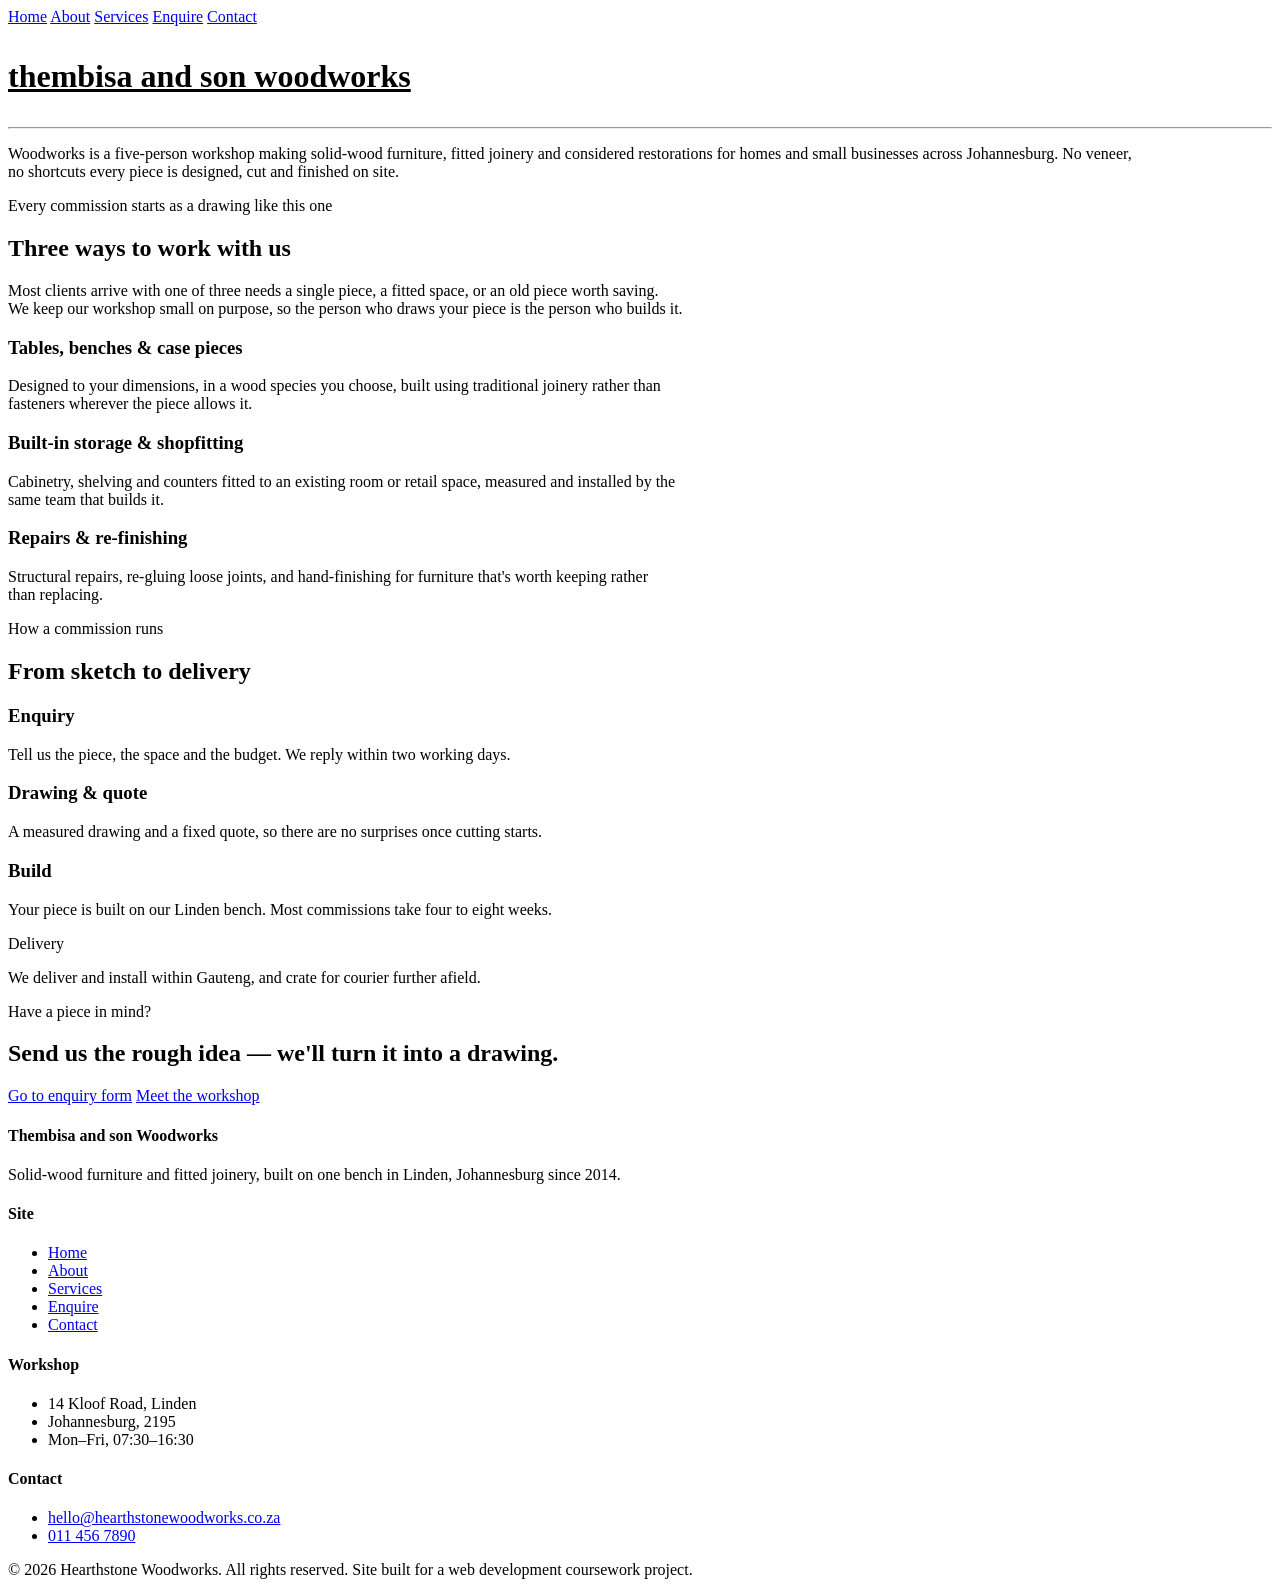
==== websites/index.html @ bcc0bc66 "Add files via upload" ====
<!DOCTYPE html>
<html>
    <head>
        <title>Index</title>
    </head>
<body>
    <div>
        <a href="index.html">Home</a>
        <a href="about.html">About</a>
        <a href="services.html">Services</a>
        <a href="enquiry.html">Enquire</a>
        <a href="contact.html">Contact</a>
    </div>
    <div>
    <h1><p class="text-center" ><u>thembisa and son woodworks</u></p></h1>
    </div>
    <hr>
<p> Woodworks is a five-person workshop making solid-wood furniture, fitted joinery and considered restorations for homes and small businesses across Johannesburg. No veneer,
    <br> no shortcuts every piece is designed, cut and finished on site.</p>
    <p>Every commission starts as a drawing like this one</p>
    
        <h2>Three ways to work with us</h2>
        <p>Most clients arrive with one of three needs a single piece, a fitted space, or an old piece worth saving. 
            <br>We keep our workshop small on purpose, so the person who draws your piece is the person who builds it.</p>

          <h3>Tables, benches &amp; case pieces</h3>
          <p>Designed to your dimensions, in a wood species you choose, built using traditional joinery rather than 
            <br> fasteners wherever the piece allows it.</p>
                      <h3>Built-in storage &amp; shopfitting</h3>
          <p>Cabinetry, shelving and counters fitted to an existing room or retail space, measured and installed by the 
            <br>same team that builds it.</p>
                      <h3>Repairs &amp; re-finishing</h3>
          <p>Structural repairs, re-gluing loose joints, and hand-finishing for furniture that's worth keeping rather
            <br> than replacing.</p>
                    <p>How a commission runs</p>
        <h2>From sketch to delivery</h2>
          <h3>Enquiry</h3>
          <p>Tell us the piece, the space and the budget. We reply within two working days.</p>
          <h3>Drawing &amp; quote</h3>
          <p>A measured drawing and a fixed quote, so there are no surprises once cutting starts.</p>
          <h3>Build</h3>
          <p>Your piece is built on our Linden bench. Most commissions take four to eight weeks.</p
          <h3>Delivery</h3>
          <p>We deliver and install within Gauteng, and crate for courier further afield.</p>
        <div class="wrap-inner text-center">
      <p class="eyebrow" style="justify-content:center;">Have a piece in mind?</p>
      <h2>Send us the rough idea — we'll turn it into a drawing.</h2>
      <div class="hero-actions" style="justify-content:center;">
        <a class="btn" href="enquiry.html">Go to enquiry form</a>
        <a class="btn btn-outline" href="about.html">Meet the workshop</a>
      </div>
  <div class="footer-grid">
    <div>
      <h4>Thembisa and son Woodworks</h4>
      <p>Solid-wood furniture and fitted joinery, built on one bench in Linden, Johannesburg since 2014.</p>
    </div>
    <div>
      <h4>Site</h4>
      <ul>
        <li><a href="index.html">Home</a></li>
        <li><a href="about.html">About</a></li>
        <li><a href="services.html">Services</a></li>
        <li><a href="enquiry.html">Enquire</a></li>
        <li><a href="contact.html">Contact</a></li>
      </ul>
    </div>
    <div>
      <h4>Workshop</h4>
      <ul>
        <li>14 Kloof Road, Linden</li>
        <li>Johannesburg, 2195</li>
        <li>Mon–Fri, 07:30–16:30</li>
      </ul>
    </div>
    <div>
      <h4>Contact</h4>
      <ul>
        <li><a href="mailto:hello@Thembisonwoodworks.co.za">hello@hearthstonewoodworks.co.za</a></li>
        <li><a href="tel:+27114567890">011 456 7890</a></li>
      </ul>
    </div>
  </div>
  <div class="footer-bottom">
    <span>&copy; <span data-year>2026</span> Hearthstone Woodworks. All rights reserved.</span>
    <span>Site built for a web development coursework project.</span>
  </div>
</footer>
 
</body>
</html>









</body>



</html>
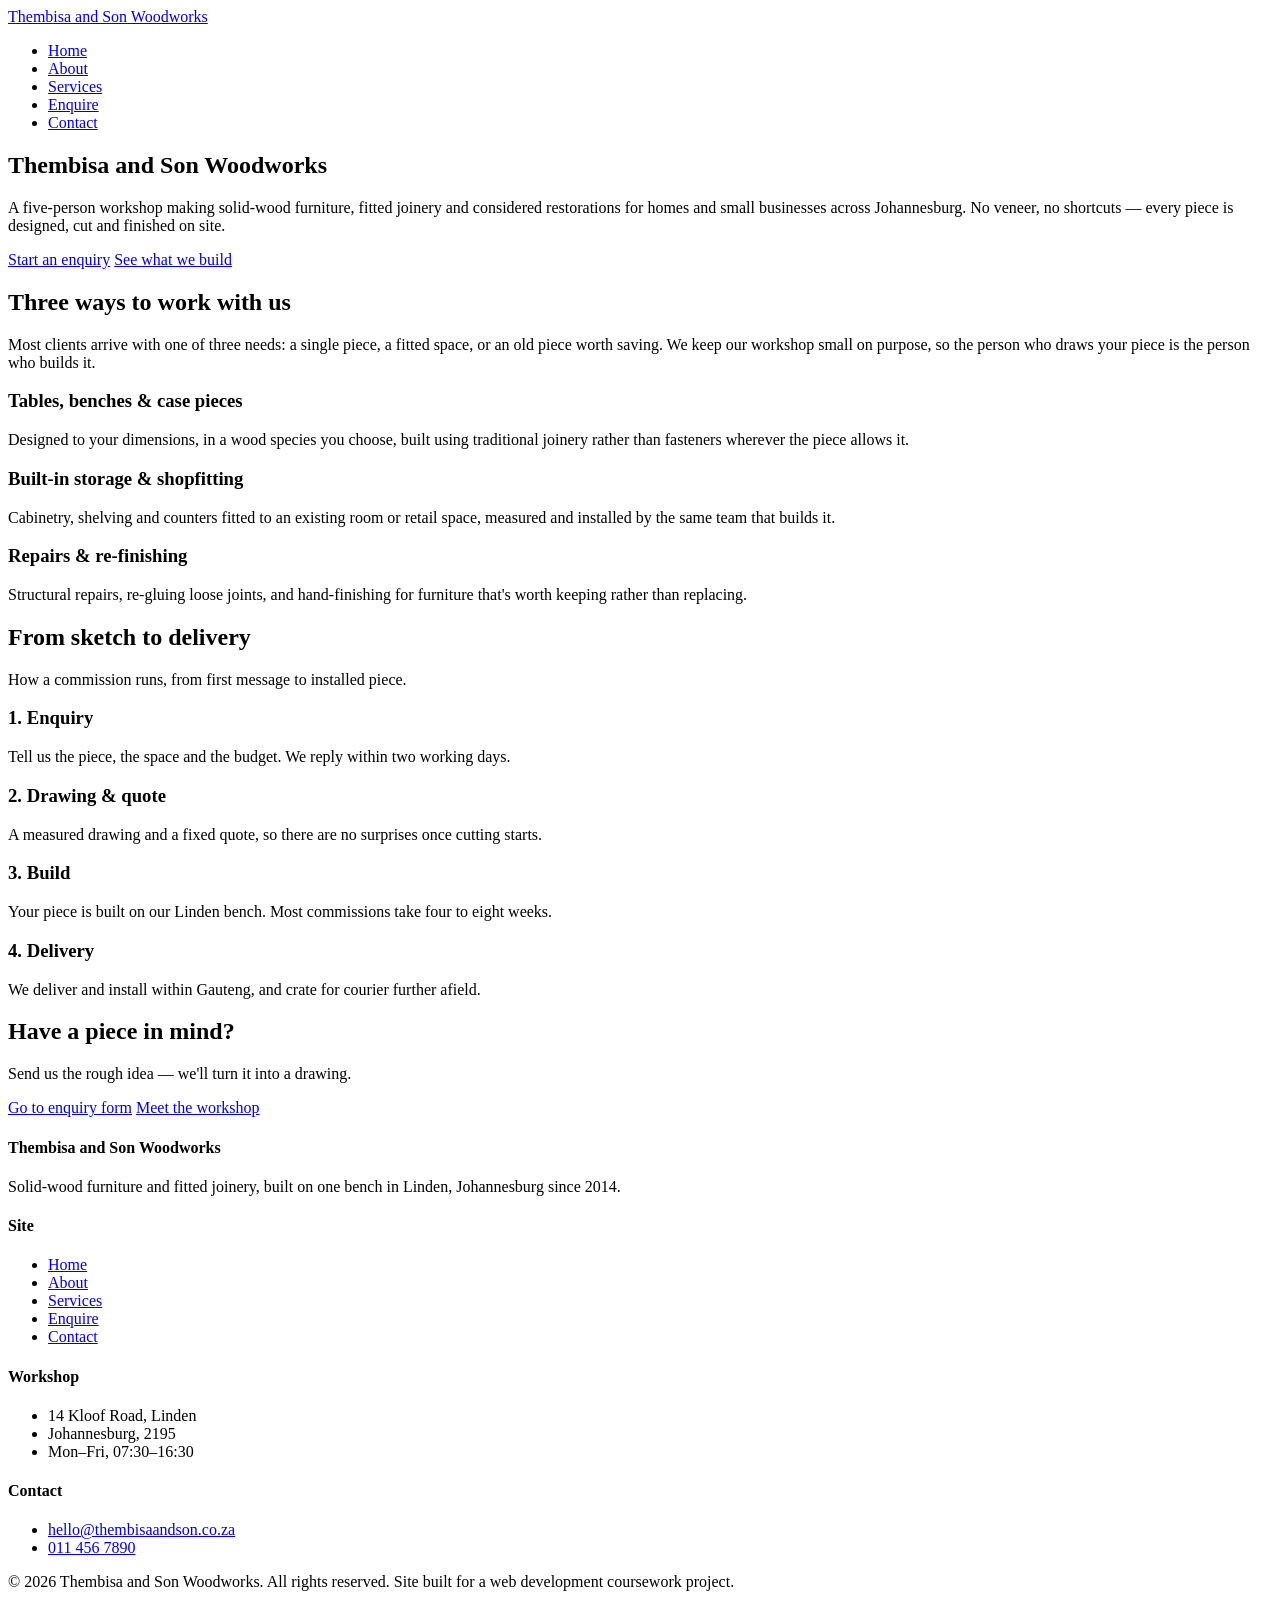
==== commit d8ec828b: "Refactor index.html for improved structure and content Updated the index.html file to improve struct" ====
--- a/websites/index.html
+++ b/websites/index.html
@@ -1,104 +1,158 @@
 <!DOCTYPE html>
-<html>
-    <head>
-        <title>Index</title>
-    </head>
+<html lang="en">
+<head>
+  <meta charset="UTF-8">
+  <meta name="viewport" content="width=device-width, initial-scale=1.0">
+  <title>Home | Thembisa and Son Woodworks</title>
+  <link rel="stylesheet" href="css/style.css">
+</head>
 <body>
-    <div>
-        <a href="index.html">Home</a>
-        <a href="about.html">About</a>
-        <a href="services.html">Services</a>
-        <a href="enquiry.html">Enquire</a>
-        <a href="contact.html">Contact</a>
-    </div>
-    <div>
-    <h1><p class="text-center" ><u>thembisa and son woodworks</u></p></h1>
-    </div>
-    <hr>
-<p> Woodworks is a five-person workshop making solid-wood furniture, fitted joinery and considered restorations for homes and small businesses across Johannesburg. No veneer,
-    <br> no shortcuts every piece is designed, cut and finished on site.</p>
-    <p>Every commission starts as a drawing like this one</p>
-    
-        <h2>Three ways to work with us</h2>
-        <p>Most clients arrive with one of three needs a single piece, a fitted space, or an old piece worth saving. 
-            <br>We keep our workshop small on purpose, so the person who draws your piece is the person who builds it.</p>
 
-          <h3>Tables, benches &amp; case pieces</h3>
-          <p>Designed to your dimensions, in a wood species you choose, built using traditional joinery rather than 
-            <br> fasteners wherever the piece allows it.</p>
-                      <h3>Built-in storage &amp; shopfitting</h3>
-          <p>Cabinetry, shelving and counters fitted to an existing room or retail space, measured and installed by the 
-            <br>same team that builds it.</p>
-                      <h3>Repairs &amp; re-finishing</h3>
-          <p>Structural repairs, re-gluing loose joints, and hand-finishing for furniture that's worth keeping rather
-            <br> than replacing.</p>
-                    <p>How a commission runs</p>
-        <h2>From sketch to delivery</h2>
-          <h3>Enquiry</h3>
-          <p>Tell us the piece, the space and the budget. We reply within two working days.</p>
-          <h3>Drawing &amp; quote</h3>
-          <p>A measured drawing and a fixed quote, so there are no surprises once cutting starts.</p>
-          <h3>Build</h3>
-          <p>Your piece is built on our Linden bench. Most commissions take four to eight weeks.</p
-          <h3>Delivery</h3>
-          <p>We deliver and install within Gauteng, and crate for courier further afield.</p>
-        <div class="wrap-inner text-center">
-      <p class="eyebrow" style="justify-content:center;">Have a piece in mind?</p>
-      <h2>Send us the rough idea — we'll turn it into a drawing.</h2>
-      <div class="hero-actions" style="justify-content:center;">
-        <a class="btn" href="enquiry.html">Go to enquiry form</a>
-        <a class="btn btn-outline" href="about.html">Meet the workshop</a>
-      </div>
-  <div class="footer-grid">
-    <div>
-      <h4>Thembisa and son Woodworks</h4>
-      <p>Solid-wood furniture and fitted joinery, built on one bench in Linden, Johannesburg since 2014.</p>
-    </div>
-    <div>
-      <h4>Site</h4>
-      <ul>
-        <li><a href="index.html">Home</a></li>
+  <!-- ===== Site header and main navigation ===== -->
+  <header class="site-header">
+    <nav class="nav" aria-label="Primary">
+      <a class="brand" href="index.html">Thembisa and Son Woodworks</a>
+      <ul class="nav-links">
+        <li><a href="index.html" aria-current="page">Home</a></li>
         <li><a href="about.html">About</a></li>
         <li><a href="services.html">Services</a></li>
         <li><a href="enquiry.html">Enquire</a></li>
         <li><a href="contact.html">Contact</a></li>
       </ul>
+    </nav>
+  </header>
+
+  <main>
+
+    <!-- ===== Hero section ===== -->
+    <section class="hero">
+      <div class="wrap">
+        <h1>Thembisa and Son Woodworks</h1>
+        <p class="lede">A five-person workshop making solid-wood furniture, fitted joinery and
+          considered restorations for homes and small businesses across Johannesburg.
+          No veneer, no shortcuts — every piece is designed, cut and finished on site.</p>
+        <div class="hero-actions">
+          <a class="btn" href="enquiry.html">Start an enquiry</a>
+          <a class="btn btn-outline" href="services.html">See what we build</a>
+        </div>
+      </div>
+    </section>
+
+    <!-- ===== Three ways to work with us ===== -->
+    <section class="section">
+      <div class="wrap">
+        <h2>Three ways to work with us</h2>
+        <p>Most clients arrive with one of three needs: a single piece, a fitted space, or an old
+          piece worth saving. We keep our workshop small on purpose, so the person who draws your
+          piece is the person who builds it.</p>
+
+        <div class="grid grid-3">
+          <article class="card">
+            <h3>Tables, benches &amp; case pieces</h3>
+            <p>Designed to your dimensions, in a wood species you choose, built using traditional
+              joinery rather than fasteners wherever the piece allows it.</p>
+          </article>
+
+          <article class="card">
+            <h3>Built-in storage &amp; shopfitting</h3>
+            <p>Cabinetry, shelving and counters fitted to an existing room or retail space,
+              measured and installed by the same team that builds it.</p>
+          </article>
+
+          <article class="card">
+            <h3>Repairs &amp; re-finishing</h3>
+            <p>Structural repairs, re-gluing loose joints, and hand-finishing for furniture
+              that's worth keeping rather than replacing.</p>
+          </article>
+        </div>
+      </div>
+    </section>
+
+    <!-- ===== How a commission runs ===== -->
+    <section class="section section-alt">
+      <div class="wrap">
+        <h2>From sketch to delivery</h2>
+        <p>How a commission runs, from first message to installed piece.</p>
+
+        <div class="grid grid-4">
+          <article class="card">
+            <h3>1. Enquiry</h3>
+            <p>Tell us the piece, the space and the budget. We reply within two working days.</p>
+          </article>
+
+          <article class="card">
+            <h3>2. Drawing &amp; quote</h3>
+            <p>A measured drawing and a fixed quote, so there are no surprises once cutting starts.</p>
+          </article>
+
+          <article class="card">
+            <h3>3. Build</h3>
+            <p>Your piece is built on our Linden bench. Most commissions take four to eight weeks.</p>
+          </article>
+
+          <article class="card">
+            <h3>4. Delivery</h3>
+            <p>We deliver and install within Gauteng, and crate for courier further afield.</p>
+          </article>
+        </div>
+      </div>
+    </section>
+
+    <!-- ===== Call to action ===== -->
+    <section class="section center-text">
+      <div class="wrap">
+        <h2>Have a piece in mind?</h2>
+        <p class="lede">Send us the rough idea — we'll turn it into a drawing.</p>
+        <div class="hero-actions">
+          <a class="btn" href="enquiry.html">Go to enquiry form</a>
+          <a class="btn btn-outline" href="about.html">Meet the workshop</a>
+        </div>
+      </div>
+    </section>
+
+  </main>
+
+  <!-- ===== Site footer ===== -->
+  <footer class="site-footer">
+    <div class="wrap">
+      <div class="grid grid-4">
+        <div>
+          <h4>Thembisa and Son Woodworks</h4>
+          <p>Solid-wood furniture and fitted joinery, built on one bench in Linden,
+            Johannesburg since 2014.</p>
+        </div>
+        <div>
+          <h4>Site</h4>
+          <ul>
+            <li><a href="index.html">Home</a></li>
+            <li><a href="about.html">About</a></li>
+            <li><a href="services.html">Services</a></li>
+            <li><a href="enquiry.html">Enquire</a></li>
+            <li><a href="contact.html">Contact</a></li>
+          </ul>
+        </div>
+        <div>
+          <h4>Workshop</h4>
+          <ul>
+            <li>14 Kloof Road, Linden</li>
+            <li>Johannesburg, 2195</li>
+            <li>Mon–Fri, 07:30–16:30</li>
+          </ul>
+        </div>
+        <div>
+          <h4>Contact</h4>
+          <ul>
+            <li><a href="mailto:hello@thembisaandson.co.za">hello@thembisaandson.co.za</a></li>
+            <li><a href="tel:+27114567890">011 456 7890</a></li>
+          </ul>
+        </div>
+      </div>
+      <div class="footer-bottom">
+        <span>&copy; 2026 Thembisa and Son Woodworks. All rights reserved.</span>
+        <span>Site built for a web development coursework project.</span>
+      </div>
     </div>
-    <div>
-      <h4>Workshop</h4>
-      <ul>
-        <li>14 Kloof Road, Linden</li>
-        <li>Johannesburg, 2195</li>
-        <li>Mon–Fri, 07:30–16:30</li>
-      </ul>
-    </div>
-    <div>
-      <h4>Contact</h4>
-      <ul>
-        <li><a href="mailto:hello@Thembisonwoodworks.co.za">hello@hearthstonewoodworks.co.za</a></li>
-        <li><a href="tel:+27114567890">011 456 7890</a></li>
-      </ul>
-    </div>
-  </div>
-  <div class="footer-bottom">
-    <span>&copy; <span data-year>2026</span> Hearthstone Woodworks. All rights reserved.</span>
-    <span>Site built for a web development coursework project.</span>
-  </div>
-</footer>
- 
+  </footer>
+
 </body>
 </html>
-
-
-
-
-
-
-
-
-
-</body>
-
-
-
-</html>
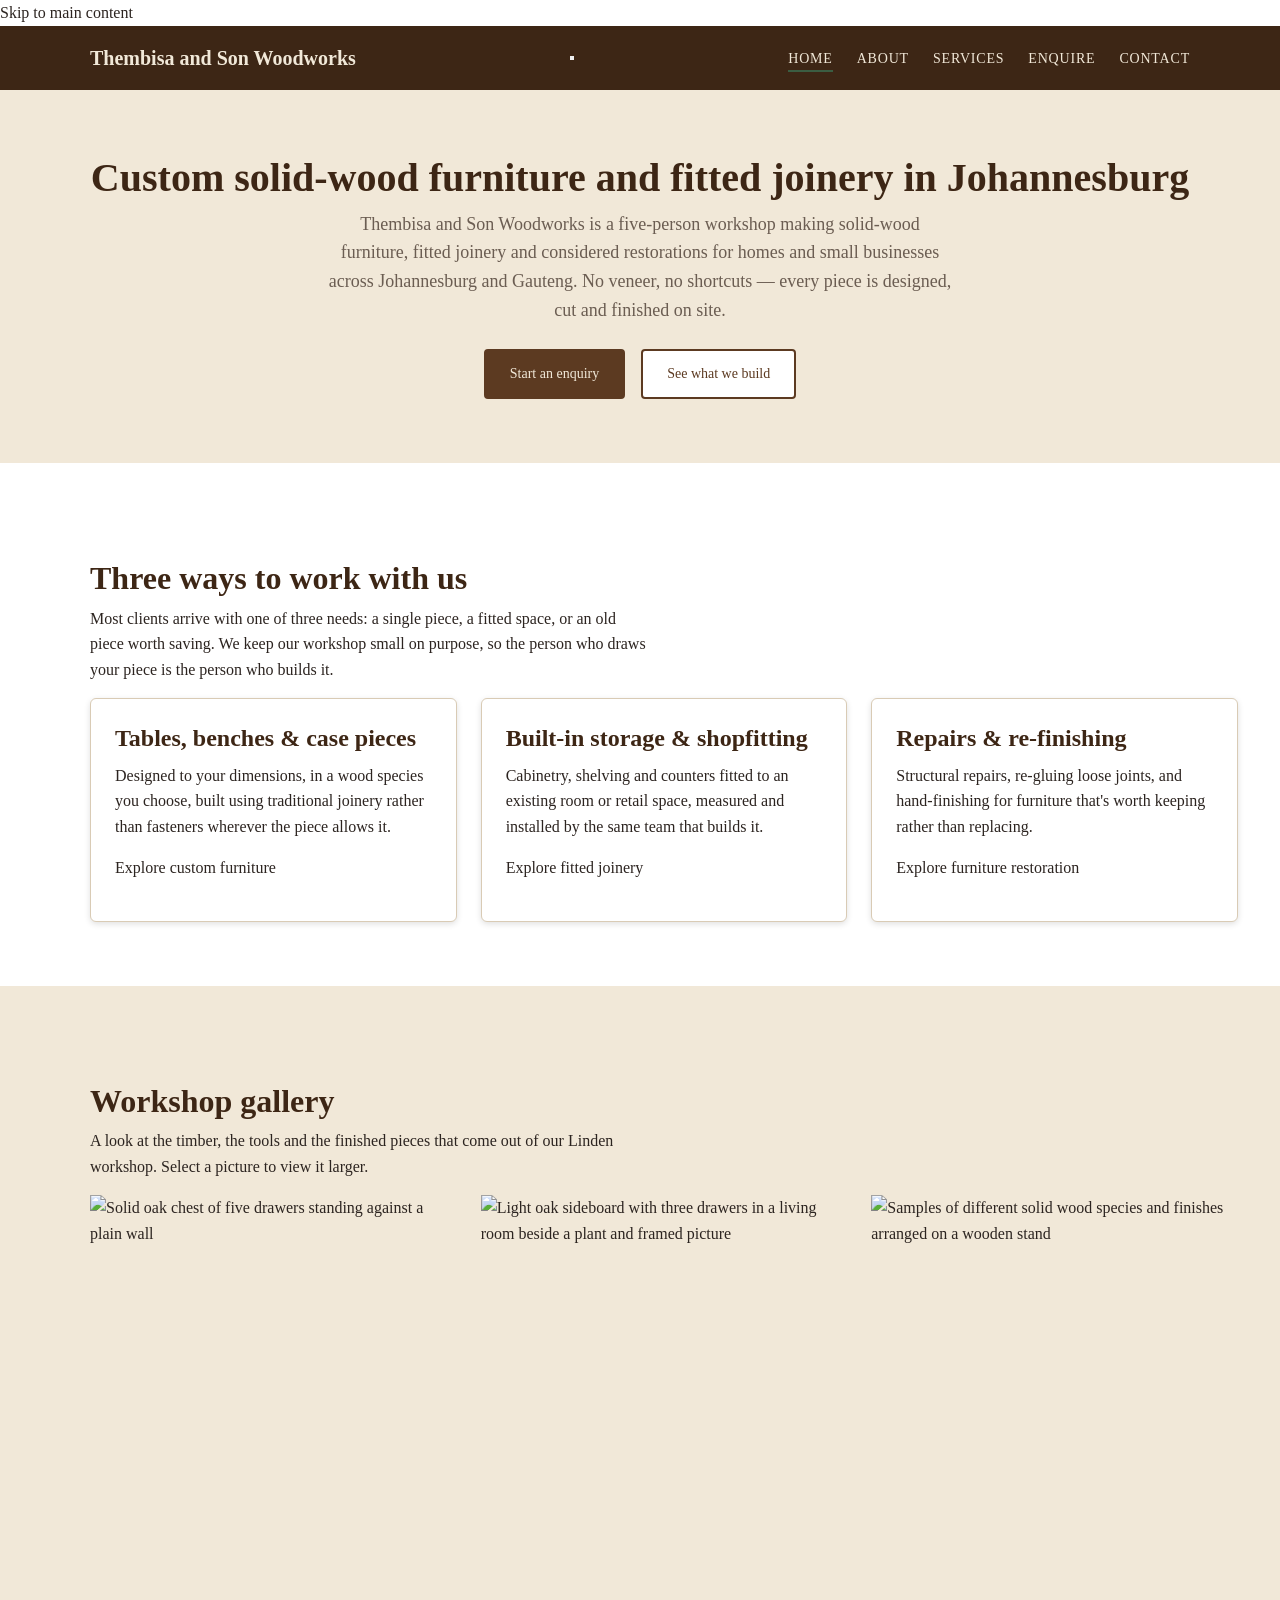
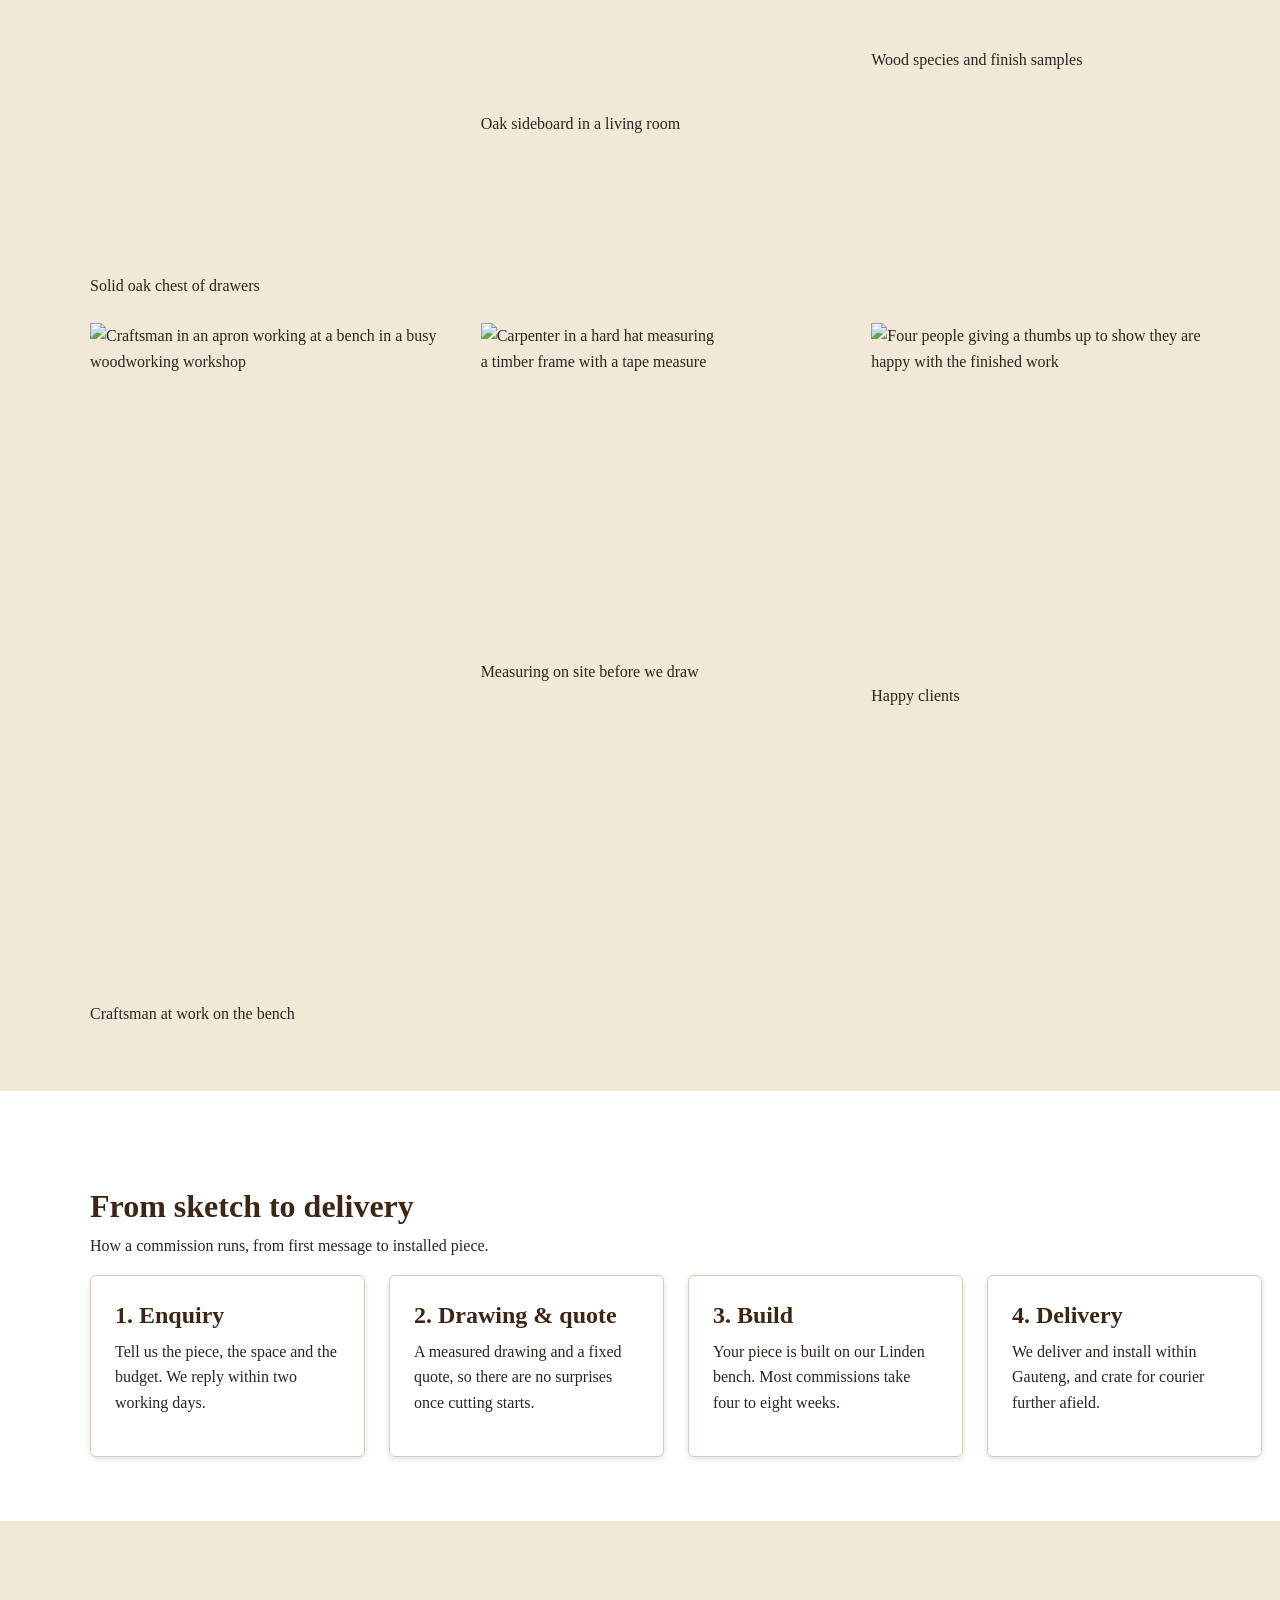
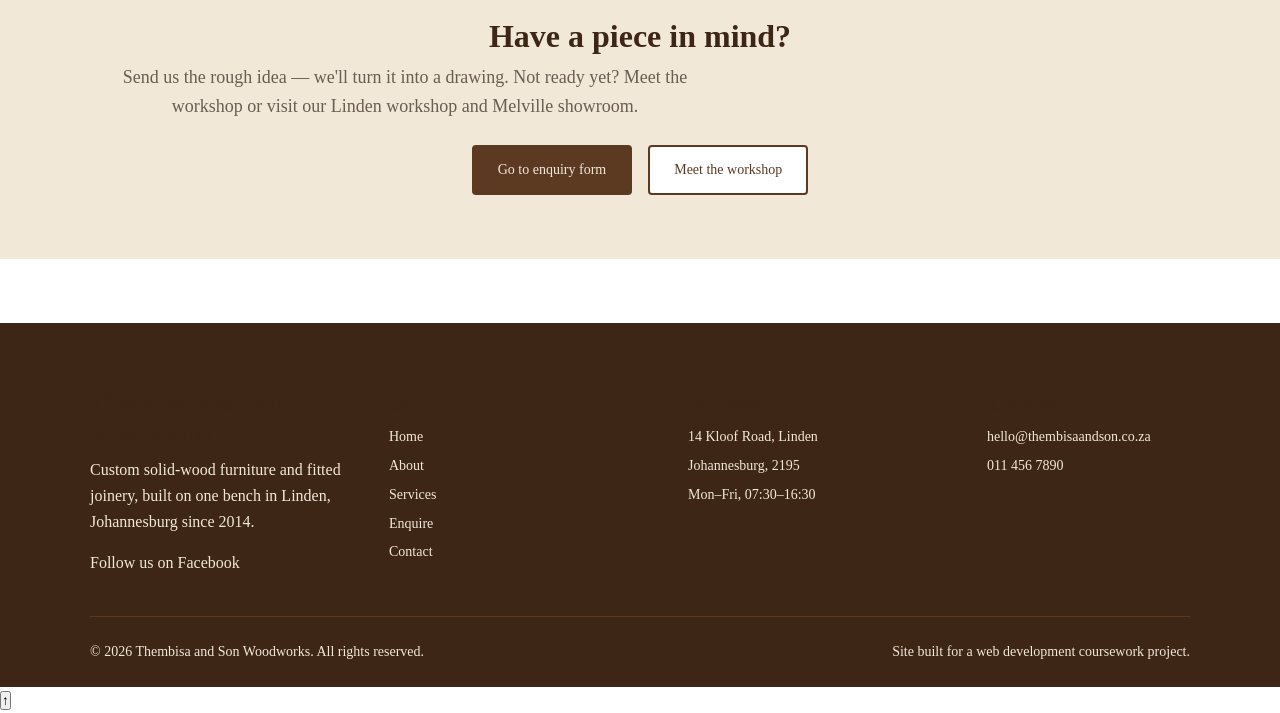
==== commit 65a2a8c6: "Revise index.html for SEO and site structure improvements Updated the index.html file to enhance SEO" ====
--- a/websites/index.html
+++ b/websites/index.html
@@ -3,16 +3,69 @@
 <head>
   <meta charset="UTF-8">
   <meta name="viewport" content="width=device-width, initial-scale=1.0">
-  <title>Home | Thembisa and Son Woodworks</title>
+  <title>Custom Furniture Johannesburg | Thembisa and Son Woodworks</title>
+  <meta name="description" content="Custom solid-wood furniture, fitted joinery and restoration in Johannesburg. A small Linden workshop building tables, cabinetry and shopfits since 2014.">
+  <link rel="canonical" href="https://thembisaandson.co.za/">
+  <meta name="theme-color" content="#3d2615">
+  <meta http-equiv="Content-Security-Policy" content="default-src 'self'; script-src 'self'; style-src 'self' https://fonts.googleapis.com; font-src https://fonts.gstatic.com; img-src 'self' data: https://tile.openstreetmap.org; connect-src 'self' https://formspree.io; form-action 'self' https://formspree.io mailto:; base-uri 'self'; object-src 'none'">
+  <meta name="referrer" content="strict-origin-when-cross-origin">
+
+  <!-- Open Graph / social sharing -->
+  <meta property="og:type" content="website">
+  <meta property="og:site_name" content="Thembisa and Son Woodworks">
+  <meta property="og:title" content="Custom Furniture Johannesburg | Thembisa and Son Woodworks">
+  <meta property="og:description" content="Custom solid-wood furniture, fitted joinery and restoration in Johannesburg. A small Linden workshop building tables, cabinetry and shopfits since 2014.">
+  <meta property="og:url" content="https://thembisaandson.co.za/">
+  <meta property="og:image" content="https://thembisaandson.co.za/images/oak-sideboard-living-room.jpg">
+  <meta property="og:locale" content="en_ZA">
+  <meta name="twitter:card" content="summary_large_image">
+
+  <link rel="icon" href="images/favicon.svg" type="image/svg+xml">
+  <link rel="preconnect" href="https://fonts.googleapis.com">
+  <link rel="preconnect" href="https://fonts.gstatic.com" crossorigin>
+  <link rel="stylesheet" href="https://fonts.googleapis.com/css2?family=Merriweather:wght@400;700&family=Open+Sans:wght@400;600&display=swap">
   <link rel="stylesheet" href="css/style.css">
+  <script type="application/ld+json">
+  {
+    "@context": "https://schema.org",
+    "@type": "FurnitureStore",
+    "name": "Thembisa and Son Woodworks",
+    "description": "Custom solid-wood furniture, fitted joinery, shopfitting and furniture restoration in Johannesburg, Gauteng.",
+    "url": "https://thembisaandson.co.za/",
+    "image": "https://thembisaandson.co.za/images/oak-sideboard-living-room.jpg",
+    "telephone": "+27114567890",
+    "email": "hello@thembisaandson.co.za",
+    "foundingDate": "2014",
+    "address": {
+      "@type": "PostalAddress",
+      "streetAddress": "14 Kloof Road, Linden",
+      "addressLocality": "Johannesburg",
+      "addressRegion": "Gauteng",
+      "postalCode": "2195",
+      "addressCountry": "ZA"
+    },
+    "geo": { "@type": "GeoCoordinates", "latitude": -26.1364, "longitude": 28.0030 },
+    "openingHoursSpecification": [{
+      "@type": "OpeningHoursSpecification",
+      "dayOfWeek": ["Monday", "Tuesday", "Wednesday", "Thursday", "Friday"],
+      "opens": "07:30",
+      "closes": "16:30"
+    }],
+    "areaServed": { "@type": "AdministrativeArea", "name": "Gauteng" }
+  }
+  </script>
 </head>
 <body>
+  <a class="skip-link" href="#main">Skip to main content</a>
 
   <!-- ===== Site header and main navigation ===== -->
   <header class="site-header">
     <nav class="nav" aria-label="Primary">
       <a class="brand" href="index.html">Thembisa and Son Woodworks</a>
-      <ul class="nav-links">
+      <button class="nav-toggle" type="button" aria-expanded="false" aria-controls="primary-nav" aria-label="Open menu">
+        <span class="nav-toggle-bar"></span>
+      </button>
+      <ul class="nav-links" id="primary-nav">
         <li><a href="index.html" aria-current="page">Home</a></li>
         <li><a href="about.html">About</a></li>
         <li><a href="services.html">Services</a></li>
@@ -22,15 +75,15 @@
     </nav>
   </header>
 
-  <main>
+  <main id="main">
 
     <!-- ===== Hero section ===== -->
     <section class="hero">
       <div class="wrap">
-        <h1>Thembisa and Son Woodworks</h1>
-        <p class="lede">A five-person workshop making solid-wood furniture, fitted joinery and
-          considered restorations for homes and small businesses across Johannesburg.
-          No veneer, no shortcuts — every piece is designed, cut and finished on site.</p>
+        <h1>Custom solid-wood furniture and fitted joinery in Johannesburg</h1>
+        <p class="lede">Thembisa and Son Woodworks is a five-person workshop making solid-wood furniture,
+          fitted joinery and considered restorations for homes and small businesses across Johannesburg
+          and Gauteng. No veneer, no shortcuts &mdash; every piece is designed, cut and finished on site.</p>
         <div class="hero-actions">
           <a class="btn" href="enquiry.html">Start an enquiry</a>
           <a class="btn btn-outline" href="services.html">See what we build</a>
@@ -47,50 +100,112 @@
           piece is the person who builds it.</p>
 
         <div class="grid grid-3">
-          <article class="card">
+          <article class="card reveal">
             <h3>Tables, benches &amp; case pieces</h3>
             <p>Designed to your dimensions, in a wood species you choose, built using traditional
               joinery rather than fasteners wherever the piece allows it.</p>
-          </article>
-
-          <article class="card">
+            <p><a class="text-link" href="services.html?q=table">Explore custom furniture</a></p>
+          </article>
+
+          <article class="card reveal">
             <h3>Built-in storage &amp; shopfitting</h3>
             <p>Cabinetry, shelving and counters fitted to an existing room or retail space,
               measured and installed by the same team that builds it.</p>
-          </article>
-
-          <article class="card">
+            <p><a class="text-link" href="services.html?q=shopfitting">Explore fitted joinery</a></p>
+          </article>
+
+          <article class="card reveal">
             <h3>Repairs &amp; re-finishing</h3>
             <p>Structural repairs, re-gluing loose joints, and hand-finishing for furniture
               that's worth keeping rather than replacing.</p>
-          </article>
+            <p><a class="text-link" href="services.html?q=repair">Explore furniture restoration</a></p>
+          </article>
+        </div>
+      </div>
+    </section>
+
+    <!-- ===== Gallery with lightbox ===== -->
+    <section class="section section-alt" id="gallery">
+      <div class="wrap">
+        <h2>Workshop gallery</h2>
+        <p>A look at the timber, the tools and the finished pieces that come out of our Linden
+          workshop. Select a picture to view it larger.</p>
+
+        <div class="grid grid-3 gallery">
+          <figure class="gallery-item reveal">
+            <a href="images/oak-chest-of-drawers.jpg" data-lightbox data-caption="Solid oak chest of drawers">
+              <img src="images/oak-chest-of-drawers.jpg" width="452" height="678" loading="lazy" decoding="async"
+                alt="Solid oak chest of five drawers standing against a plain wall">
+            </a>
+            <figcaption>Solid oak chest of drawers</figcaption>
+          </figure>
+
+          <figure class="gallery-item reveal">
+            <a href="images/oak-sideboard-living-room.jpg" data-lightbox data-caption="Oak sideboard in a living room">
+              <img src="images/oak-sideboard-living-room.jpg" width="387" height="516" loading="lazy" decoding="async"
+                alt="Light oak sideboard with three drawers in a living room beside a plant and framed picture">
+            </a>
+            <figcaption>Oak sideboard in a living room</figcaption>
+          </figure>
+
+          <figure class="gallery-item reveal">
+            <a href="images/solid-wood-species-samples.jpg" data-lightbox data-caption="Solid wood species and finish samples">
+              <img src="images/solid-wood-species-samples.jpg" width="678" height="452" loading="lazy" decoding="async"
+                alt="Samples of different solid wood species and finishes arranged on a wooden stand">
+            </a>
+            <figcaption>Wood species and finish samples</figcaption>
+          </figure>
+
+          <figure class="gallery-item reveal">
+            <a href="images/craftsman-planing-oak-workshop.jpg" data-lightbox data-caption="Craftsman at work on the bench">
+              <img src="images/craftsman-planing-oak-workshop.jpg" width="452" height="678" loading="lazy" decoding="async"
+                alt="Craftsman in an apron working at a bench in a busy woodworking workshop">
+            </a>
+            <figcaption>Craftsman at work on the bench</figcaption>
+          </figure>
+
+          <figure class="gallery-item reveal">
+            <a href="images/carpenter-measuring-timber-frame.jpg" data-lightbox data-caption="Measuring on site before we draw">
+              <img src="images/carpenter-measuring-timber-frame.jpg" width="240" height="336" loading="lazy" decoding="async"
+                alt="Carpenter in a hard hat measuring a timber frame with a tape measure">
+            </a>
+            <figcaption>Measuring on site before we draw</figcaption>
+          </figure>
+
+          <figure class="gallery-item reveal">
+            <a href="images/happy-clients-thumbs-up.jpg" data-lightbox data-caption="Happy clients">
+              <img src="images/happy-clients-thumbs-up.jpg" width="540" height="360" loading="lazy" decoding="async"
+                alt="Four people giving a thumbs up to show they are happy with the finished work">
+            </a>
+            <figcaption>Happy clients</figcaption>
+          </figure>
         </div>
       </div>
     </section>
 
     <!-- ===== How a commission runs ===== -->
-    <section class="section section-alt">
+    <section class="section">
       <div class="wrap">
         <h2>From sketch to delivery</h2>
         <p>How a commission runs, from first message to installed piece.</p>
 
         <div class="grid grid-4">
-          <article class="card">
+          <article class="card reveal">
             <h3>1. Enquiry</h3>
             <p>Tell us the piece, the space and the budget. We reply within two working days.</p>
           </article>
 
-          <article class="card">
+          <article class="card reveal">
             <h3>2. Drawing &amp; quote</h3>
             <p>A measured drawing and a fixed quote, so there are no surprises once cutting starts.</p>
           </article>
 
-          <article class="card">
+          <article class="card reveal">
             <h3>3. Build</h3>
             <p>Your piece is built on our Linden bench. Most commissions take four to eight weeks.</p>
           </article>
 
-          <article class="card">
+          <article class="card reveal">
             <h3>4. Delivery</h3>
             <p>We deliver and install within Gauteng, and crate for courier further afield.</p>
           </article>
@@ -99,10 +214,12 @@
     </section>
 
     <!-- ===== Call to action ===== -->
-    <section class="section center-text">
+    <section class="section section-alt center-text">
       <div class="wrap">
         <h2>Have a piece in mind?</h2>
-        <p class="lede">Send us the rough idea — we'll turn it into a drawing.</p>
+        <p class="lede">Send us the rough idea &mdash; we'll turn it into a drawing. Not ready yet?
+          <a class="text-link" href="about.html">Meet the workshop</a> or
+          <a class="text-link" href="contact.html">visit our Linden workshop and Melville showroom</a>.</p>
         <div class="hero-actions">
           <a class="btn" href="enquiry.html">Go to enquiry form</a>
           <a class="btn btn-outline" href="about.html">Meet the workshop</a>
@@ -117,12 +234,13 @@
     <div class="wrap">
       <div class="grid grid-4">
         <div>
-          <h4>Thembisa and Son Woodworks</h4>
-          <p>Solid-wood furniture and fitted joinery, built on one bench in Linden,
+          <h3>Thembisa and Son Woodworks</h3>
+          <p>Custom solid-wood furniture and fitted joinery, built on one bench in Linden,
             Johannesburg since 2014.</p>
-        </div>
-        <div>
-          <h4>Site</h4>
+          <p><a href="https://www.facebook.com/" target="_blank" rel="noopener noreferrer">Follow us on Facebook</a></p>
+        </div>
+        <div>
+          <h3>Site</h3>
           <ul>
             <li><a href="index.html">Home</a></li>
             <li><a href="about.html">About</a></li>
@@ -132,15 +250,15 @@
           </ul>
         </div>
         <div>
-          <h4>Workshop</h4>
+          <h3>Workshop</h3>
           <ul>
             <li>14 Kloof Road, Linden</li>
             <li>Johannesburg, 2195</li>
-            <li>Mon–Fri, 07:30–16:30</li>
+            <li>Mon&ndash;Fri, 07:30&ndash;16:30</li>
           </ul>
         </div>
         <div>
-          <h4>Contact</h4>
+          <h3>Contact</h3>
           <ul>
             <li><a href="mailto:hello@thembisaandson.co.za">hello@thembisaandson.co.za</a></li>
             <li><a href="tel:+27114567890">011 456 7890</a></li>
@@ -154,5 +272,9 @@
     </div>
   </footer>
 
+  <button id="back-to-top" class="back-to-top" type="button" aria-label="Back to top">&uarr;</button>
+
+  <script src="js/main.js" defer></script>
 </body>
 </html>
+
--- a/websites/css/style.css
+++ b/websites/css/style.css
@@ -0,0 +1,470 @@
+/* ==========================================
+   Thembisa and Son Woodworks
+   style.css - Part 2
+   ========================================== */
+
+
+/* ---------- CSS reset ---------- */
+/* This removes the default spacing that browsers add,
+   so the site looks the same in Chrome, Firefox and Edge. */
+
+* {
+  margin: 0;
+  padding: 0;
+  box-sizing: border-box;
+}
+
+img {
+  max-width: 100%;
+  display: block;
+}
+
+ul {
+  list-style: none;
+}
+
+a {
+  text-decoration: none;
+  color: inherit;
+}
+
+
+/* ---------- Base styles for the whole site ---------- */
+
+body {
+  font-family: Georgia, serif;
+  font-size: 1rem;
+  line-height: 1.6;
+  color: #2c2420;
+  background-color: #ffffff;
+}
+
+
+/* ---------- Typography ---------- */
+/* Heading sizes go down in steps so they look balanced. */
+
+h1 {
+  font-size: 2.5rem;
+  line-height: 1.2;
+  color: #3d2615;
+  margin-bottom: 0.5rem;
+}
+
+h2 {
+  font-size: 2rem;
+  line-height: 1.2;
+  color: #3d2615;
+  margin-top: 2rem;
+  margin-bottom: 0.5rem;
+}
+
+h3 {
+  font-size: 1.5rem;
+  line-height: 1.3;
+  color: #3d2615;
+  margin-bottom: 0.5rem;
+}
+
+h4 {
+  font-size: 1.125rem;
+  color: #3d2615;
+  margin-bottom: 0.5rem;
+}
+
+p {
+  margin-bottom: 1rem;
+  max-width: 70ch;
+}
+
+.lede {
+  font-size: 1.125rem;
+  color: #6b5d52;
+}
+
+.center-text {
+  text-align: center;
+}
+
+
+/* ---------- Page layout ---------- */
+
+.wrap {
+  width: 90%;
+  max-width: 1100px;
+  margin: 0 auto;
+}
+
+.section {
+  padding-top: 4rem;
+  padding-bottom: 4rem;
+}
+
+.section-alt {
+  background-color: #f1e8d8;
+}
+
+
+/* ---------- Grid layouts ---------- */
+/* CSS Grid is used to put the cards into columns. */
+
+.grid {
+  display: grid;
+  gap: 1.5rem;
+}
+
+.grid-2 {
+  grid-template-columns: 50% 50%;
+}
+
+.grid-3 {
+  grid-template-columns: 33.33% 33.33% 33.33%;
+}
+
+.grid-4 {
+  grid-template-columns: 25% 25% 25% 25%;
+}
+
+
+/* ---------- Header and navigation ---------- */
+/* Flexbox puts the business name on the left
+   and the menu links on the right. */
+
+.site-header {
+  background-color: #3d2615;
+  position: sticky;
+  top: 0;
+}
+
+.nav {
+  display: flex;
+  justify-content: space-between;
+  align-items: center;
+  width: 90%;
+  max-width: 1100px;
+  margin: 0 auto;
+  padding-top: 1rem;
+  padding-bottom: 1rem;
+}
+
+.brand {
+  font-size: 1.25rem;
+  font-weight: bold;
+  color: #f1e8d8;
+}
+
+.nav-links {
+  display: flex;
+  gap: 1.5rem;
+}
+
+.nav-links a {
+  color: #f1e8d8;
+  font-size: 0.875rem;
+  text-transform: uppercase;
+  letter-spacing: 0.05rem;
+  padding-bottom: 0.25rem;
+  border-bottom: 2px solid #3d2615;
+}
+
+/* Underline appears when the mouse is over a link
+   or when it is selected with the keyboard. */
+.nav-links a:hover {
+  border-bottom: 2px solid #f1e8d8;
+}
+
+.nav-links a:focus {
+  border-bottom: 2px solid #f1e8d8;
+}
+
+/* Marks which page you are currently on. */
+.nav-links a[aria-current="page"] {
+  border-bottom: 2px solid #3b5d42;
+}
+
+
+/* ---------- Hero section ---------- */
+
+.hero {
+  background-color: #f1e8d8;
+  padding-top: 4rem;
+  padding-bottom: 4rem;
+  text-align: center;
+}
+
+.hero p {
+  margin-left: auto;
+  margin-right: auto;
+}
+
+.hero-actions {
+  display: flex;
+  justify-content: center;
+  gap: 1rem;
+  margin-top: 1.5rem;
+}
+
+
+/* ---------- Cards ---------- */
+
+.card {
+  background-color: #ffffff;
+  border: 1px solid #d9cbb5;
+  border-radius: 6px;
+  padding: 1.5rem;
+  box-shadow: 0 2px 6px #e0e0e0;
+}
+
+.card:hover {
+  box-shadow: 0 6px 16px #bbbbbb;
+}
+
+.price {
+  font-size: 0.875rem;
+  font-weight: bold;
+  color: #3b5d42;
+}
+
+
+/* ---------- Buttons ---------- */
+
+.btn {
+  display: inline-block;
+  background-color: #5c3a21;
+  color: #f1e8d8;
+  font-family: Georgia, serif;
+  font-size: 0.875rem;
+  padding: 0.75rem 1.5rem;
+  border: 2px solid #5c3a21;
+  border-radius: 4px;
+  cursor: pointer;
+}
+
+.btn:hover {
+  background-color: #3b5d42;
+  border: 2px solid #3b5d42;
+}
+
+.btn:focus {
+  background-color: #3b5d42;
+  border: 2px solid #3b5d42;
+}
+
+.btn:active {
+  background-color: #3d2615;
+}
+
+.btn-outline {
+  background-color: #ffffff;
+  color: #5c3a21;
+}
+
+.btn-outline:hover {
+  background-color: #5c3a21;
+  color: #f1e8d8;
+}
+
+
+/* ---------- Forms ---------- */
+
+.form-panel {
+  background-color: #ffffff;
+  border: 1px solid #d9cbb5;
+  border-radius: 6px;
+  padding: 1.5rem;
+}
+
+.field {
+  margin-bottom: 1rem;
+}
+
+.field label {
+  display: block;
+  font-size: 0.875rem;
+  font-weight: bold;
+  margin-bottom: 0.25rem;
+}
+
+input {
+  width: 100%;
+  padding: 0.6rem;
+  font-family: Georgia, serif;
+  font-size: 1rem;
+  border: 1px solid #d9cbb5;
+  border-radius: 4px;
+}
+
+select {
+  width: 100%;
+  padding: 0.6rem;
+  font-family: Georgia, serif;
+  font-size: 1rem;
+  border: 1px solid #d9cbb5;
+  border-radius: 4px;
+}
+
+textarea {
+  width: 100%;
+  min-height: 8rem;
+  padding: 0.6rem;
+  font-family: Georgia, serif;
+  font-size: 1rem;
+  border: 1px solid #d9cbb5;
+  border-radius: 4px;
+}
+
+/* Green outline shows which field you are typing in. */
+input:focus {
+  outline: 2px solid #3b5d42;
+}
+
+select:focus {
+  outline: 2px solid #3b5d42;
+}
+
+textarea:focus {
+  outline: 2px solid #3b5d42;
+}
+
+.required {
+  color: #aa3333;
+}
+
+.form-note {
+  font-size: 0.875rem;
+  color: #6b5d52;
+}
+
+
+/* ---------- Maps on the contact page ---------- */
+
+.map-frame iframe {
+  width: 100%;
+  height: 16rem;
+  border: 1px solid #d9cbb5;
+  border-radius: 4px;
+}
+
+
+/* ---------- Footer ---------- */
+
+.site-footer {
+  background-color: #3d2615;
+  color: #f1e8d8;
+  padding-top: 4rem;
+  padding-bottom: 1.5rem;
+  margin-top: 4rem;
+}
+
+.site-footer h4 {
+  color: #f1e8d8;
+}
+
+.site-footer li {
+  font-size: 0.875rem;
+  margin-bottom: 0.4rem;
+}
+
+.site-footer a:hover {
+  text-decoration: underline;
+}
+
+.footer-bottom {
+  display: flex;
+  justify-content: space-between;
+  border-top: 1px solid #5c3a21;
+  margin-top: 1.5rem;
+  padding-top: 1.5rem;
+  font-size: 0.875rem;
+}
+
+
+/* ==========================================
+   Responsive design
+   The layout changes at two screen sizes.
+   ========================================== */
+
+
+/* ---------- Tablet (900px and below) ---------- */
+/* Four and three column grids drop down to two columns. */
+
+@media (max-width: 900px) {
+
+  h1 {
+    font-size: 2rem;
+  }
+
+  h2 {
+    font-size: 1.625rem;
+  }
+
+  .grid-3 {
+    grid-template-columns: 50% 50%;
+  }
+
+  .grid-4 {
+    grid-template-columns: 50% 50%;
+  }
+
+  .section {
+    padding-top: 3rem;
+    padding-bottom: 3rem;
+  }
+
+}
+
+
+/* ---------- Mobile (600px and below) ---------- */
+/* Everything becomes one single column. */
+
+@media (max-width: 600px) {
+
+  h1 {
+    font-size: 1.75rem;
+  }
+
+  h2 {
+    font-size: 1.5rem;
+  }
+
+  h3 {
+    font-size: 1.25rem;
+  }
+
+  .nav {
+    flex-direction: column;
+    gap: 0.75rem;
+  }
+
+  .nav-links {
+    flex-wrap: wrap;
+    justify-content: center;
+    gap: 1rem;
+  }
+
+  .grid-2 {
+    grid-template-columns: 100%;
+  }
+
+  .grid-3 {
+    grid-template-columns: 100%;
+  }
+
+  .grid-4 {
+    grid-template-columns: 100%;
+  }
+
+  .hero-actions {
+    flex-direction: column;
+  }
+
+  .footer-bottom {
+    flex-direction: column;
+    gap: 0.5rem;
+  }
+
+  .section {
+    padding-top: 2.5rem;
+    padding-bottom: 2.5rem;
+  }
+
+}
